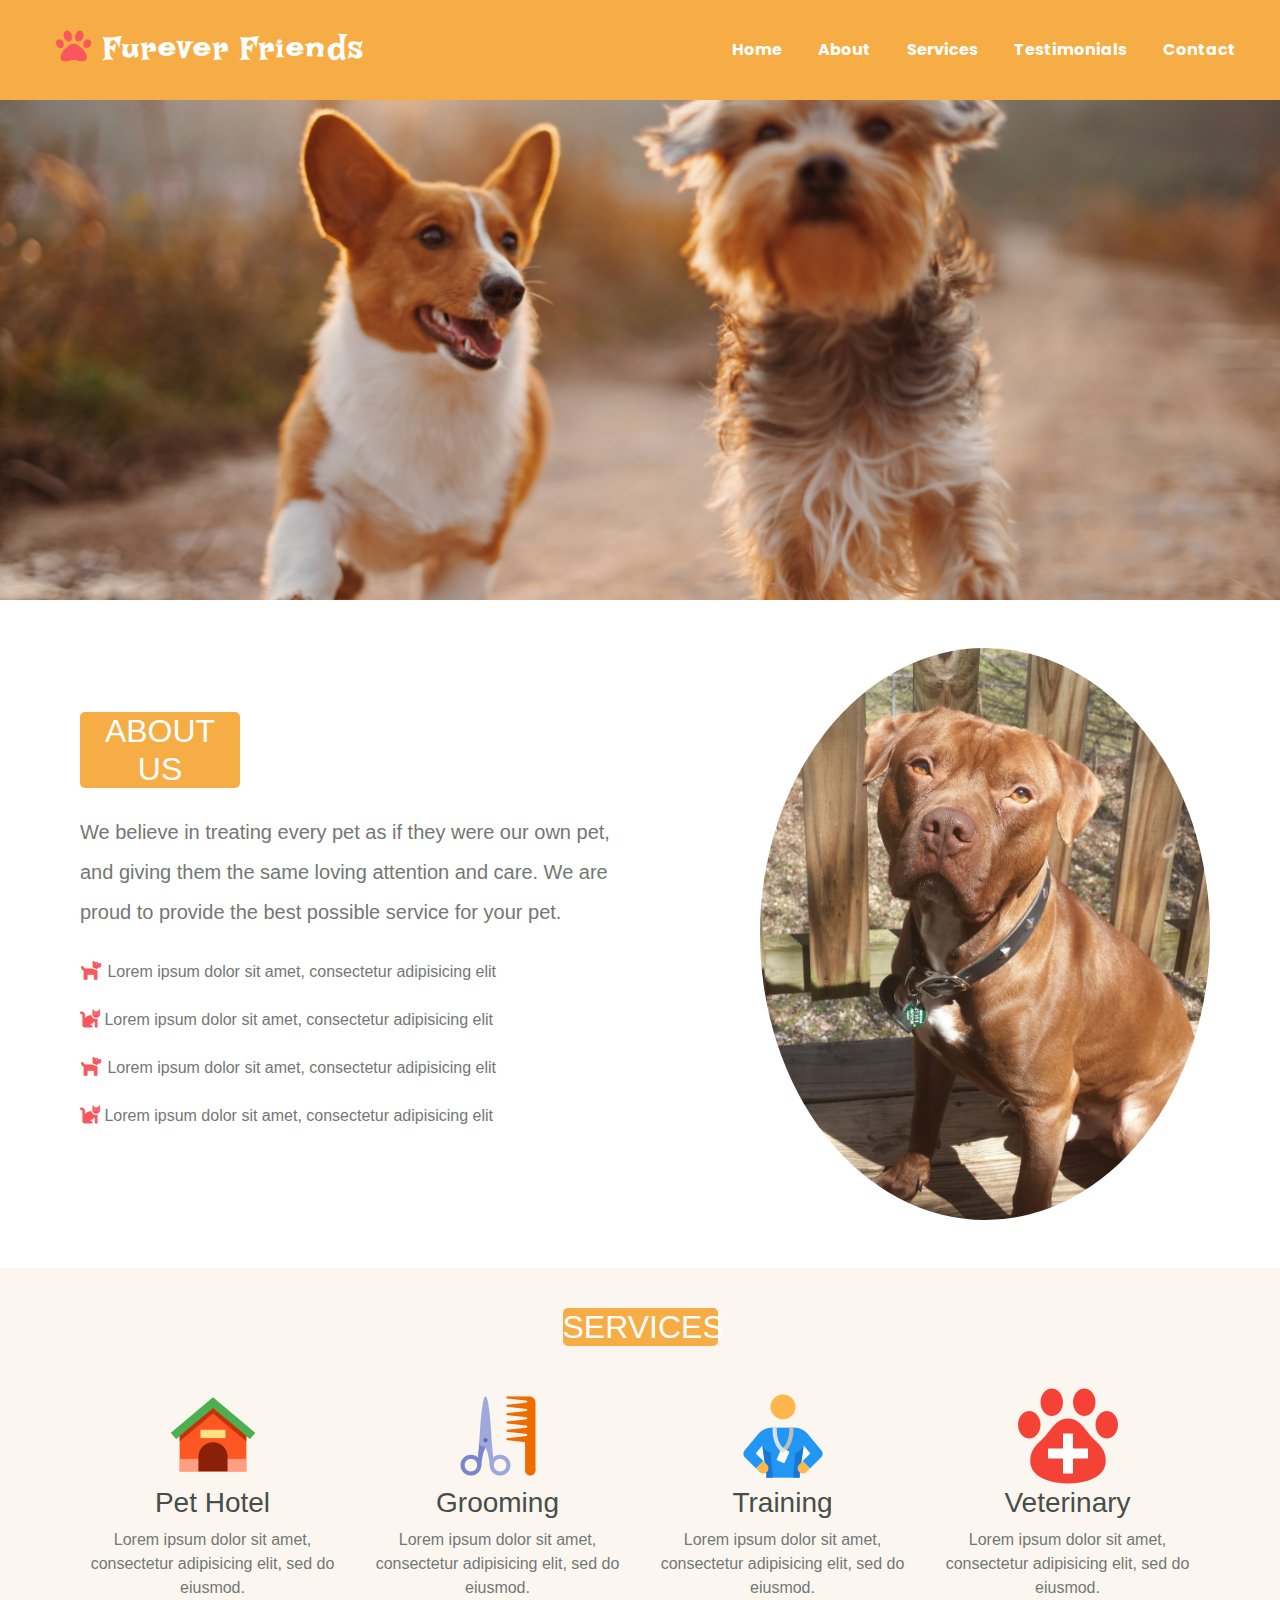
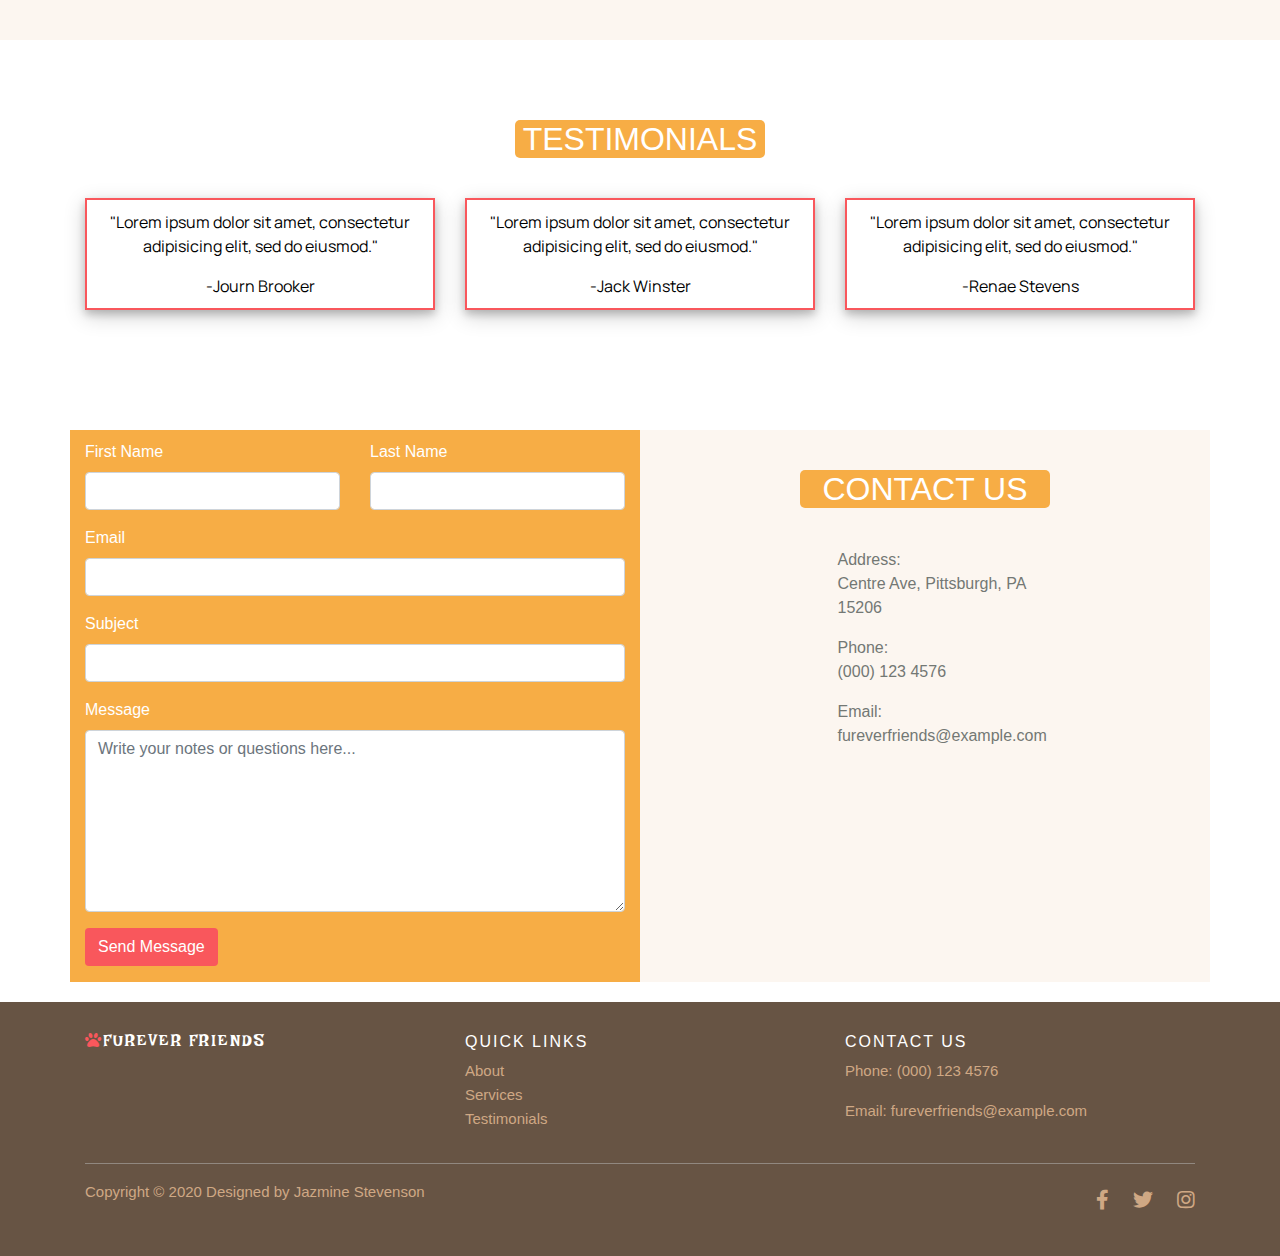
==== petweb.html @ 1e451516 "initial commit" ====
<!doctype html>
<html lang="en">
  <head>
    <!-- Required meta tags -->
    <meta charset="utf-8">
    <meta name="viewport" content="width=device-width, initial-scale=1, shrink-to-fit=no">

    <!-- Bootstrap CSS -->
    <link rel="stylesheet" href="https://stackpath.bootstrapcdn.com/bootstrap/4.4.1/css/bootstrap.min.css" integrity="sha384-Vkoo8x4CGsO3+Hhxv8T/Q5PaXtkKtu6ug5TOeNV6gBiFeWPGFN9MuhOf23Q9Ifjh" crossorigin="anonymous">

    <!--Custom CSS-->
    <link rel="stylesheet" type="text/css" href="petweb.css">

    <!--Fonts-->
    <link rel="stylesheet" type="text/css" href="https://cdnjs.cloudflare.com/ajax/libs/font-awesome/5.13.0/css/all.min.css">

    <link href="https://fonts.googleapis.com/css2?family=Lakki+Reddy&family=Poppins:wght@500&display=swap" rel="stylesheet">

   <link href="https://fonts.googleapis.com/css2?family=Manrope:wght@300;400&display=swap" rel="stylesheet">



  <title>Furever Friends</title>
  </head>
  <body>
<button onclick="topFunction()" id="myBtn" title="Go to top"><i class="fas fa-angle-up"></i></button>
  <!-- NAVIGATION BAR -->
  
    <nav id="mainnavbar" class="navbar navbar-expand-md">
      <span class="navbar-brand"><i class="fas fa-paw"></i> Furever Friends</span>
        <button class="navbar-toggler" type="button" data-toggle="collapse" data-target="#navbarSupportedContent" aria-controls="navbarSupportedContent" aria-expanded="false" aria-label="Toggle navigation">
        <span class="navbar-toggler-icon"><i class="fas fa-bars"></i></span>
        </button>
      <div class="navbar-list collapse navbar-collapse" id="navbarSupportedContent">
        <ul class="navbar-nav">
          <li class="nav-item active">
            <a class="nav-link" href="#home">Home <span class="sr-only">(current)</span></a>
          </li>
          <li class="nav-item">
            <a class="nav-link" href="#about">About</a>
          </li>
          <li class="nav-item">
            <a class="nav-link" href="#services">Services</a>
          </li>
          <li class="nav-item">
            <a class="nav-link" href="#testimonial">Testimonials</a>
          </li>
          <li class="nav-item">
            <a class="nav-link" href="#contact">Contact</a>
          </li>
        </ul>
      </div>
    </nav>

<!-- Header Image Slideshow -->
    <a name="home"></a>
    <div class="slideshowContainer">
    <div id="slideshow-example" data-component="slideshow">
        <div role="list">
          <div class="slide">
            <img src="img/img-slider1.jpg" alt="two dogs running">
          </div>
          <div class="slide">
            <img src="img/img-slider2.jpg" alt="a dog and cat laying in grass">
          </div>
          <div class="slide">
            <img src="img/img-slider3.jpg" alt="a cat lying in a bed">
          </div>
          <div class="slide">
            <img src="img/img-slider4.jpg" alt="a litter of kittens">
          </div>
        </div>
      </div>
</div>
<!-- ABOUT SECTION -->
  <a name="about"></a>
  <div class="about-section">
    <div class="container">
      <div class="row my-5">
        <div class="col-md-6 about-text pr-0">
         <h2 class="about-title mb-4">About Us</h2>
          <h5 class="mb-3">We believe in treating every pet as if they were our own pet, and giving them the same loving attention and care. We are proud to provide the best possible service for your pet.</h5>
          <ul class="about-list p-0">
            <li><i class="fas fa-dog"></i> Lorem ipsum dolor sit amet, consectetur adipisicing elit</li>
            <li><i class="fas fa-cat"></i> Lorem ipsum dolor sit amet, consectetur adipisicing elit</li>
            <li><i class="fas fa-dog"></i> Lorem ipsum dolor sit amet, consectetur adipisicing elit</li>
            <li><i class="fas fa-cat"></i> Lorem ipsum dolor sit amet, consectetur adipisicing elit</li>
          </ul>
        </div>
        <div class="col-md-6 about-img text-right p-0">
          <img src="img/aboutimg.jpg" alt="pitbull dog sitting" class="img-fluid">
        </div>
      </div>
    </div>
  </div>
  <!-- SERVICES SECTION -->
  <a name="services"></a>
  <div class="services-section">
    <div class="container">
      <div class="row">
        <div class="col-12 services-header">
          <h2 class="services-title">Services</h2>
        </div>
        <div class="col-md-6 col-lg-3 mb-4 text-center options">
          <img src="icons/pet-hotel.png">
          <h3>Pet Hotel</h3>
          <p>Lorem ipsum dolor sit amet, consectetur adipisicing elit, sed do eiusmod.
          </p>
        </div>
        <div class="col-md-6 col-lg-3 mb-4 text-center options">
          <img src="icons/pet-groom.png">
          <h3>Grooming</h3>
          <p>Lorem ipsum dolor sit amet, consectetur adipisicing elit, sed do eiusmod.
          </p>
        </div>
        <div class="col-md-6 col-lg-3 mb-4 text-center options">
          <img src="icons/pet-training.png">
          <h3>Training</h3>
          <p>Lorem ipsum dolor sit amet, consectetur adipisicing elit, sed do eiusmod.
          </p>
        </div>
        <div class="col-md-6 col-lg-3 mb-4 text-center options">
          <img src="icons/vet.png">
          <h3>Veterinary</h3>
          <p>Lorem ipsum dolor sit amet, consectetur adipisicing elit, sed do eiusmod.
          </p>
        </div>
      </div>
    </div>
  </div>
<!-- TESTIMONIAL -->
<a name="testimonial"></a>
  <div class="testimonial">
    <div class="container">
      <div class="row mb-3">
        <div class="col-12 test-header">
          <h2 class="test-title">Testimonials</h2>
        </div>
        <div class="col-sm-12 col-lg-4 quote">
          <div class="quote-text">
            <p>"Lorem ipsum dolor sit amet, consectetur adipisicing elit, sed do eiusmod."</p>
            <span class="customer">-Journ Brooker</span>
          </div>
        </div>
        <div class="col-sm-12 col-lg-4 quote">
          <div class="quote-text">
            <p>"Lorem ipsum dolor sit amet, consectetur adipisicing elit, sed do eiusmod."</p>
            <span class="customer">-Jack Winster</span>
          </div>
        </div>
        <div class="col-sm-12 col-lg-4 quote">
          <div class="quote-text">
            <p>"Lorem ipsum dolor sit amet, consectetur adipisicing elit, sed do eiusmod."</p>
            <span class="customer">-Renae Stevens</span>
          </div>
        </div>
      </div>
    </div>
  </div>


<!-- CONTACT SECTION -->
<a name="contact"></a>
<div class="contact-section">
    <div class="container">
      <div class="row">
        <div class="order-sm-2 order-md-1 col-md-6 bg1">
          <form action="#" class="contact-form">
            <div class="row form-group">
              <div class="col-md-6">
                <label for="fname">First Name</label>
                <input type="text" id="fname" class="form-control">
              </div>
              <div class="col-md-6">
                <label for="lname">Last Name</label>
                <input type="text" id="lname" class="form-control">
              </div>
            </div>

            <div class="row form-group">
              <div class="col-md-12">
                <label for="email">Email</label>
                <input type="email" id="email" class="form-control">
              </div>
            </div>

            <div class="row form-group">
              <div class="col-md-12">
                <label for="subject">Subject</label>
                <input type="subject" id="subject" class="form-control">
              </div>
            </div>

            <div class="row form-group">
              <div class="col-md-12">
                <label for="message">Message</label>
                <textarea name="message" id="message" cols="20" rows="7" class="form-control" placeholder="Write your notes or questions here..."></textarea>
              </div>
            </div>

            <div class="row form-group">
              <div class="col-md-12">
                <input type="submit" value="Send Message" class="btn btn-md text-white">
              </div>
            </div>
          </form>
        </div>

        <div class="order-sm-1 order-md-2 col-md-6 bg2">
          <div class="row justify-content-center">
            <div class="col-lg-6 contact-header">
              <h2 class="contact-title">Contact Us</h2>
              <ul class="address">
                <li>
                  <span>Address:</span>
                  <p>Centre Ave, Pittsburgh, PA 15206</p>
                </li>
                <li>
                  <span>Phone:</span>
                  <p>(000) 123 4576</p>
                </li>
                <li>
                  <span>Email:</span>
                  <p>fureverfriends@example.com</p>
                </li>
              </ul>
            </div>
          </div>
        </div>
      </div>
    </div>
  </div>

<!-- FOOTER -->
  <footer class="site-footer">
    <div class="container">
      <div class="row">
        <div class="col-sm-12 col-md-4 footer-brand">
           <h6><span><i class="fas fa-paw"></i></span>Furever Friends</h6>
        </div>

        <div class="col-sm-12 col-md-4">
          <h6>Quick Links</h6>
            <ul class="footer-links">
              <li><a href="#">About</a></li>
              <li><a href="#">Services</a></li>
              <li><a href="#">Testimonials</a></li>
            </ul>
        </div>

        <div class="col-sm-12 col-md-4">
          <h6>Contact Us</h6>
          <p>Phone: (000) 123 4576</p>
          <p>Email: fureverfriends@example.com</p>
        </div>
      </div>
      <hr> 
    </div>

    <div class="container">
      <div class="row">
        <div class="col-sm-12 col-md-6">
          <p class="copyright-text">Copyright &copy; 2020 Designed by Jazmine Stevenson</p>
        </div>

        <div class="col-sm-12 col-md-6 icons">
          <ul class="social-icons">
            <li><a class="facebook" href="#"><i class="fab fa-facebook-f"></i></a></li>
            <li><a class="twitter" href="#"><i class="fab fa-twitter"></i></a></li>
            <li><a class="instagram" href="#"><i class="fab fa-instagram"></i></a></li>
          </ul>
        </div>
      </div> 
    </div>
  </footer>


    <!-- Optional JavaScript -->
    <!-- jQuery first, then Popper.js, then Bootstrap JS -->
    <script src="https://code.jquery.com/jquery-3.4.1.slim.min.js" integrity="sha384-J6qa4849blE2+poT4WnyKhv5vZF5SrPo0iEjwBvKU7imGFAV0wwj1yYfoRSJoZ+n" crossorigin="anonymous"></script>
    <script src="https://cdn.jsdelivr.net/npm/popper.js@1.16.0/dist/umd/popper.min.js" integrity="sha384-Q6E9RHvbIyZFJoft+2mJbHaEWldlvI9IOYy5n3zV9zzTtmI3UksdQRVvoxMfooAo" crossorigin="anonymous"></script>
    <script src="https://stackpath.bootstrapcdn.com/bootstrap/4.4.1/js/bootstrap.min.js" integrity="sha384-wfSDF2E50Y2D1uUdj0O3uMBJnjuUD4Ih7YwaYd1iqfktj0Uod8GCExl3Og8ifwB6" crossorigin="anonymous"></script>

    <script src="petweb.js"></script>
  </body>
</html>
---- petweb.css ----
/*NAVBAR*/
#mainnavbar{
	background-color: #f7ad45;
	height: 100px;

}

.navbar-brand{
	color: white;
	margin-left: 40px;
	font-size: 2rem;
	line-height: 1;
	font-weight: 700;
	letter-spacing: 2px;
	font-family: 'Lakki Reddy', cursive;
}

.navbar-brand .fa-paw{
	color: #F9575C;
	font-size: 35px;
}

.navbar-toggler i{
	color: #F9575C;
	font-size: 25px;
}

.navbar-list{
	justify-content: flex-end;
	
}

.navbar-nav .nav-item{
	padding-right: 20px;
}

.navbar-nav .nav-link{
	color: white;
	font-weight: 700;
	background-color: #f7ad45;
	font-family: 'Poppins', sans-serif;
}

.nav-item a:hover{
	background-color: #F9575C;
	border-radius: 355px 45px 225px 75px/15px 225px 15px 255px;
}

/*Image Slideshow*/

.slideshowContainer img{
  	background-size: cover;
  	background-repeat: no-repeat;
  	background-position: top;
  	background-position: center center; 
  	height: 500px;
  	/*min-height: 400px;
  	height: calc(100vh);*/ 
  	position: relative;
  	width:100%;
  	object-fit: cover;
  	overflow: hidden;

}

 [data-component="slideshow"] .slide {
    display: none;
  }

  [data-component="slideshow"] .slide.active {
    display: block;
  }

/*About Section*/

.about-title{
	text-transform: uppercase;
	background: #f7ad45;
	width:160px;
	text-align: center;
	border-radius: 5px;
	color: white;
}

.about-text{
	color: #737874;
	padding-left: 10px;
	text-align: left;
	align-self: center;
}

.about-text h5{
	line-height: 2;
}

.about-list{
	list-style: none;
	line-height: 3;
}

.about-list i{
	color: #F9575C;
	font-size: 20px;
}

.about-section img{
	border-radius: 50%;
	width: 450px;
}

/*Services Section*/

.services-section{
	background-color: #fcf6f0;
}

.services-header h2{
	text-transform: uppercase;
	background: #f7ad45;
	width:155px;
	border-radius: 5px;
	color: white;
	text-align: center;
}

.services-title{
	margin: auto;
	margin-top: 40px;
	margin-bottom: 40px; 
}

.services-section h3{
	color: #484d49;
}

.services-section p{
	color: #737874;
}

.options:hover {
	border: 1px solid #f7ad45;
	box-shadow: 0 4px 8px 0 rgba(0, 0, 0, 0.2), 0 6px 20px 0 rgba(0, 0, 0, 0.19);
}

/*TESTIMONIALS*/
.testimonial {
  	height: 350px;
  	width:100%;	
  	padding: 20px 0;
  	margin: 20px 0;
}

.test-header h2{
	text-transform: uppercase;
	background: #f7ad45;
	width: 250px;
	border-radius: 5px;
	color: white;
	text-align: center;

}

.test-title{
	margin: auto;
	margin-top: 40px;
	margin-bottom: 40px;

}

.quote{
	text-align: center;
	margin-bottom: 15px;
	
}

.quote-text{
	border: 2px solid #F9575C;
	box-shadow: 0 4px 8px 0 rgba(0, 0, 0, 0.2), 0 6px 20px 0 rgba(0, 0, 0, 0.19);
	border-radius: 355px 45px 225px 75px/0px 300px 15px 255px #F9575C;
	font-family: 'Manrope', sans-serif;
	color: black;
	padding: 10px;
}


/*CONTACT SECTION*/
.contact-section .bg1 {
	background-color: #f7ad45;
	color: white;
}

.contact-section .btn {
	background-color: #F9575C;
}
.contact-form {
	margin-top: 10px;
}

.contact-header h2 {
	text-transform: uppercase;
	background: #f7ad45;
	width: 250px;
	border-radius: 5px;
	color: white;
	text-align: center;

}

.contact-title {
	margin: auto;
	margin-top: 40px;
	margin-bottom: 40px;

}

.bg2 {
	background-color: #fcf6f0;
	color: #737874;
}

.address{
	list-style: none;
}

/*Footer*/
.site-footer{
	background-color: #675444;
	padding:30px 0 20px;
	font-size:15px;
  	line-height:24px;
  	color:#cfa884;
  	margin-top: 20px;
}

.footer-links{
	list-style: none;
	padding-left: 0;
}

.site-footer a{
  color:#cfa884;
}

.footer-brand{
	font-family: 'Lakki Reddy', cursive;
}

.footer-brand span{
	color: #F9575C;
	
}

.site-footer h6{
	color:#fff;
	font-size:16px;
	text-transform:uppercase;
	/*margin-top:5px;*/
	letter-spacing:2px;
}

.site-footer hr{
  border-top-color:#bbb;
  opacity:0.5;
}

.footer-links a:hover{
	text-decoration: none;
}

.site-footer .social-icons a{
  line-height:40px;
  margin-left:20px;
  margin-right:0;
  font-size: 20px;
}

.social-icons{
	list-style-type: none;
	text-align: right;
}

.social-icons li{
	display: inline-block;
}

.facebook i:hover {
	color: #2459ad;
}

.twitter i:hover {
	color: #689ced;
}

.instagram i:hover {
	color: #f0295e;
}

.copright-text {
	margin: 0;
}



/*Scroll Icon*/
#myBtn {
  display: none;
  position: fixed;
  bottom: 20px;
  right: 30px;
  z-index: 99;
  font-size: 18px;
  border: none;
  background-color: #F9575C;
  color: white;
  cursor: pointer;
  border-radius: 50%;
  height: 40px;
  width: 40px;
  text-align: center;
}



	/*Media Queries*/

@media (min-width: 768px) and (max-width:991px){

	        /*NAVBAR*/
		.navbar-brand{
			margin:auto;
			padding-right: 10px;
			font-size: 25px;
		}

		.navbar-nav .nav-item{
			padding-right: 10px;
		}

			/*ABOUT SECTION*/
		.about-section .container{
			/*width: 100%;*/
		}

		.about-list li{
			line-height: 2; 
		}

		.about-img img{
			max-width: 350px;
			text-align: right;
			/*margin: auto;*/
		}

			/*SERVICES SECTION*/
		.services-title{
			margin-top: 30px;
		}

		/*TESTIMONIALS SECTION*/
		.test-title{
			margin-bottom: 20px;
		}

}

@media(max-width: 767px){
	/*NAVBAR*/

	#mainnavbar{
		height: auto;
	}

	.navbar-list ul{
		text-align: center;
		width: 100%;
	}
	/*ABOUT SECTION*/

	.about-text h5{
		padding: 0px 20px;
	}

	.about-title{
		margin: auto;
	}

	.about-img{
		width: 250px;
		margin: auto;
	}

	.about-list li{
		line-height: 2;
		padding: 0px 20px;
	}

	/*TESTIMONIALS SECTION*/
		.test-title {
			margin: auto;
			margin-bottom: 10px;
		}

		/*CONTACT SECTION*/

		.bg2 {
			margin-top: 80px;
		}

		.address {
			text-align: center;
			padding-left: 0;
		}

		 /*FOOTER*/

		.site-footer{
			text-align: center;
			padding-top: 0;
		}

		.footer-links{
			padding-left: 0;
		}

		.site-footer ul{
			text-align: center;
			padding-left: 0;
		}

}

@media(max-width: 576px){
	.navbar-brand {
		font-size: 20px;
		margin-left: 0;
	}

	.navbar-brand .fa-paw {
		font-size: 20px;
	}

	/*CONTACT SECTION*/

	.bg1 {
		order: 2;
	}

	.bg2 {
		order: 1;
	}

	/*FOOTER*/


}
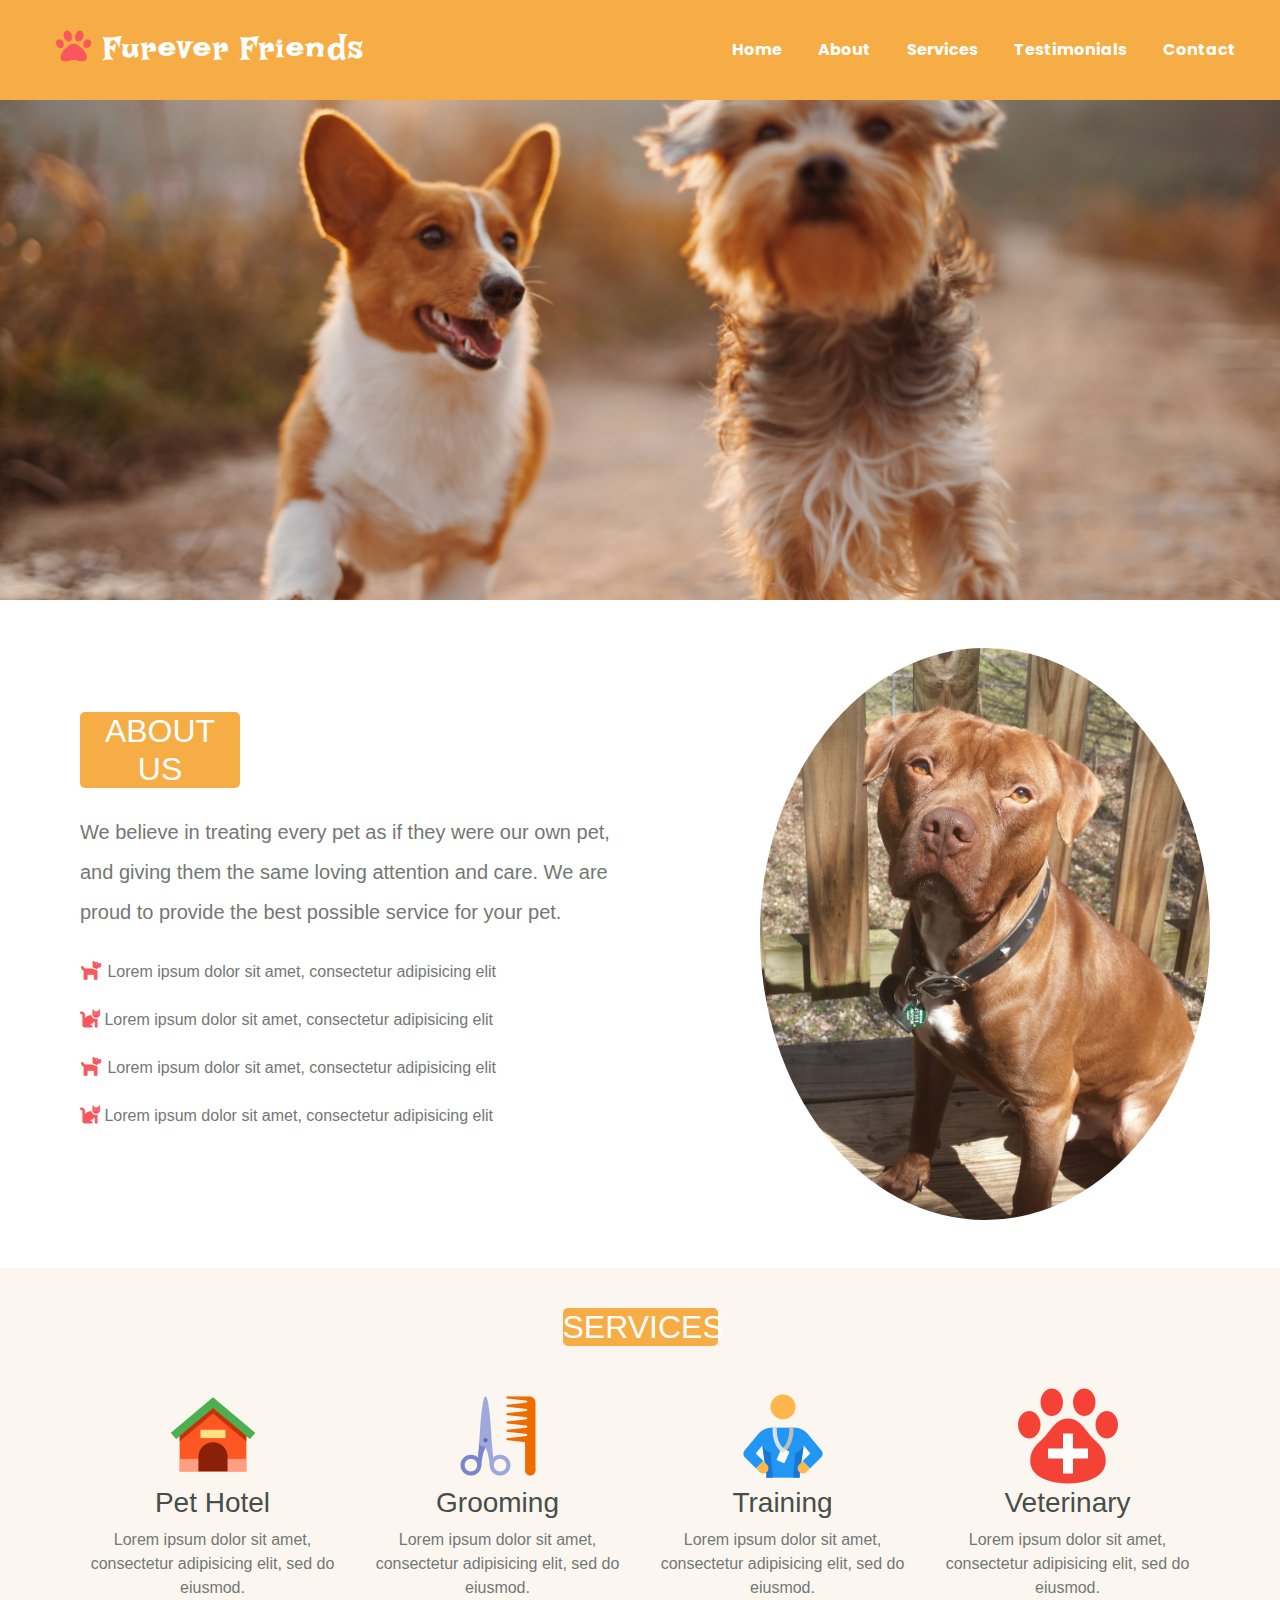
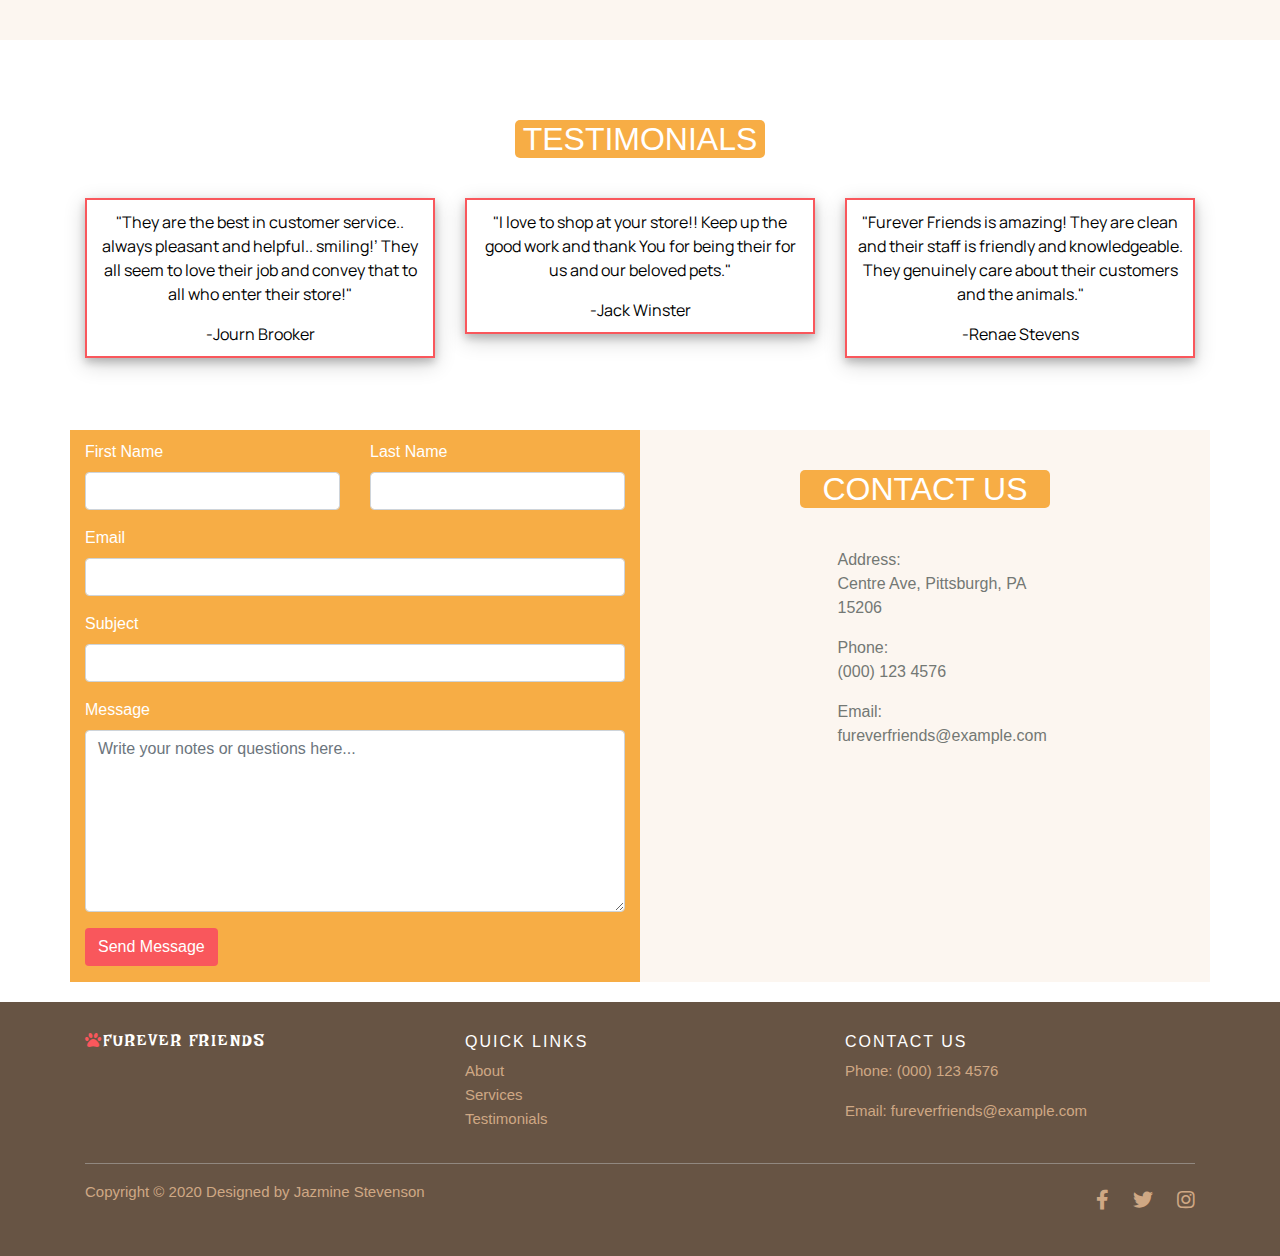
==== commit 82be5cdf: "added text to each testimonial" ====
--- a/petweb.html
+++ b/petweb.html
@@ -138,19 +138,19 @@
         </div>
         <div class="col-sm-12 col-lg-4 quote">
           <div class="quote-text">
-            <p>"Lorem ipsum dolor sit amet, consectetur adipisicing elit, sed do eiusmod."</p>
+            <p>"They are the best in customer service.. always pleasant and helpful.. smiling!’ They all seem to love their job and convey that to all who enter their store!"</p>
             <span class="customer">-Journ Brooker</span>
           </div>
         </div>
         <div class="col-sm-12 col-lg-4 quote">
           <div class="quote-text">
-            <p>"Lorem ipsum dolor sit amet, consectetur adipisicing elit, sed do eiusmod."</p>
+            <p>"I love to shop at your store!! Keep up the good work and thank You for being their for us and our beloved pets."</p>
             <span class="customer">-Jack Winster</span>
           </div>
         </div>
         <div class="col-sm-12 col-lg-4 quote">
           <div class="quote-text">
-            <p>"Lorem ipsum dolor sit amet, consectetur adipisicing elit, sed do eiusmod."</p>
+            <p>"Furever Friends is amazing! They are clean and their staff is friendly and knowledgeable. They genuinely care about their customers and the animals."</p>
             <span class="customer">-Renae Stevens</span>
           </div>
         </div>
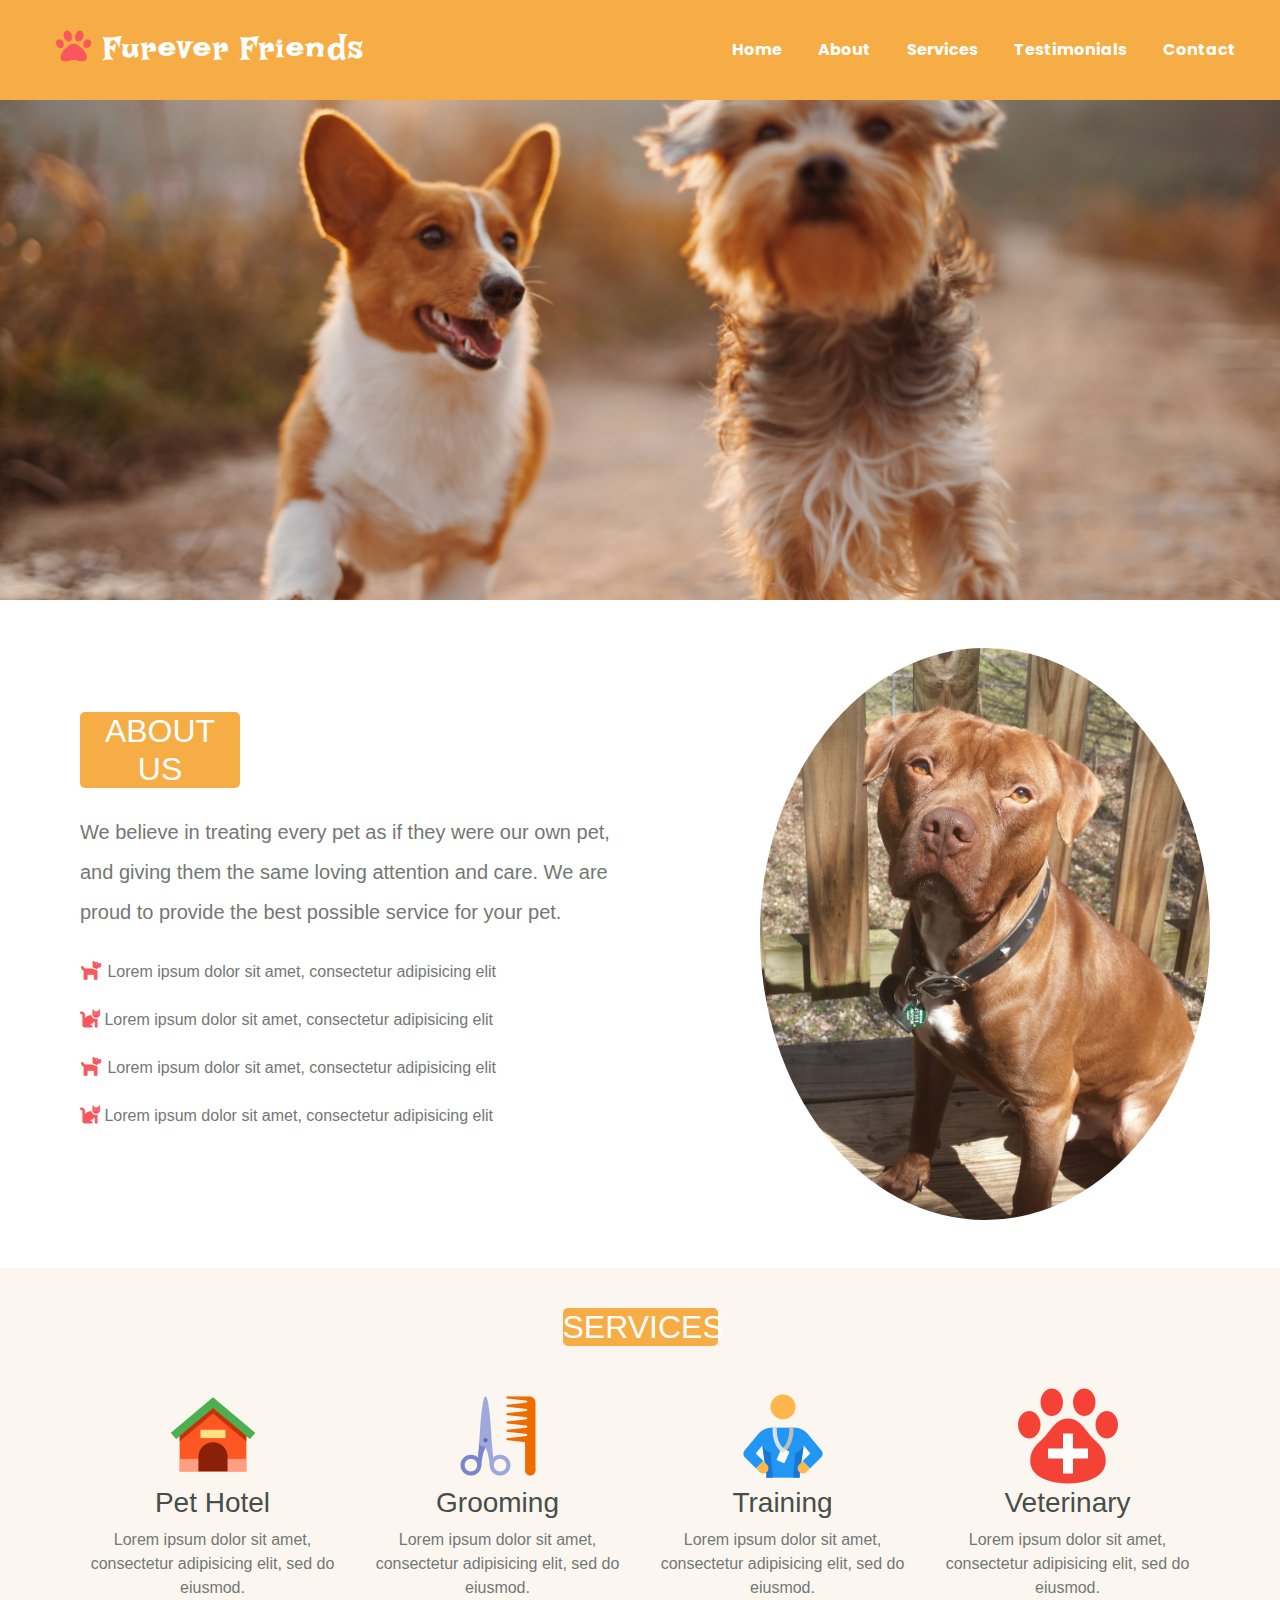
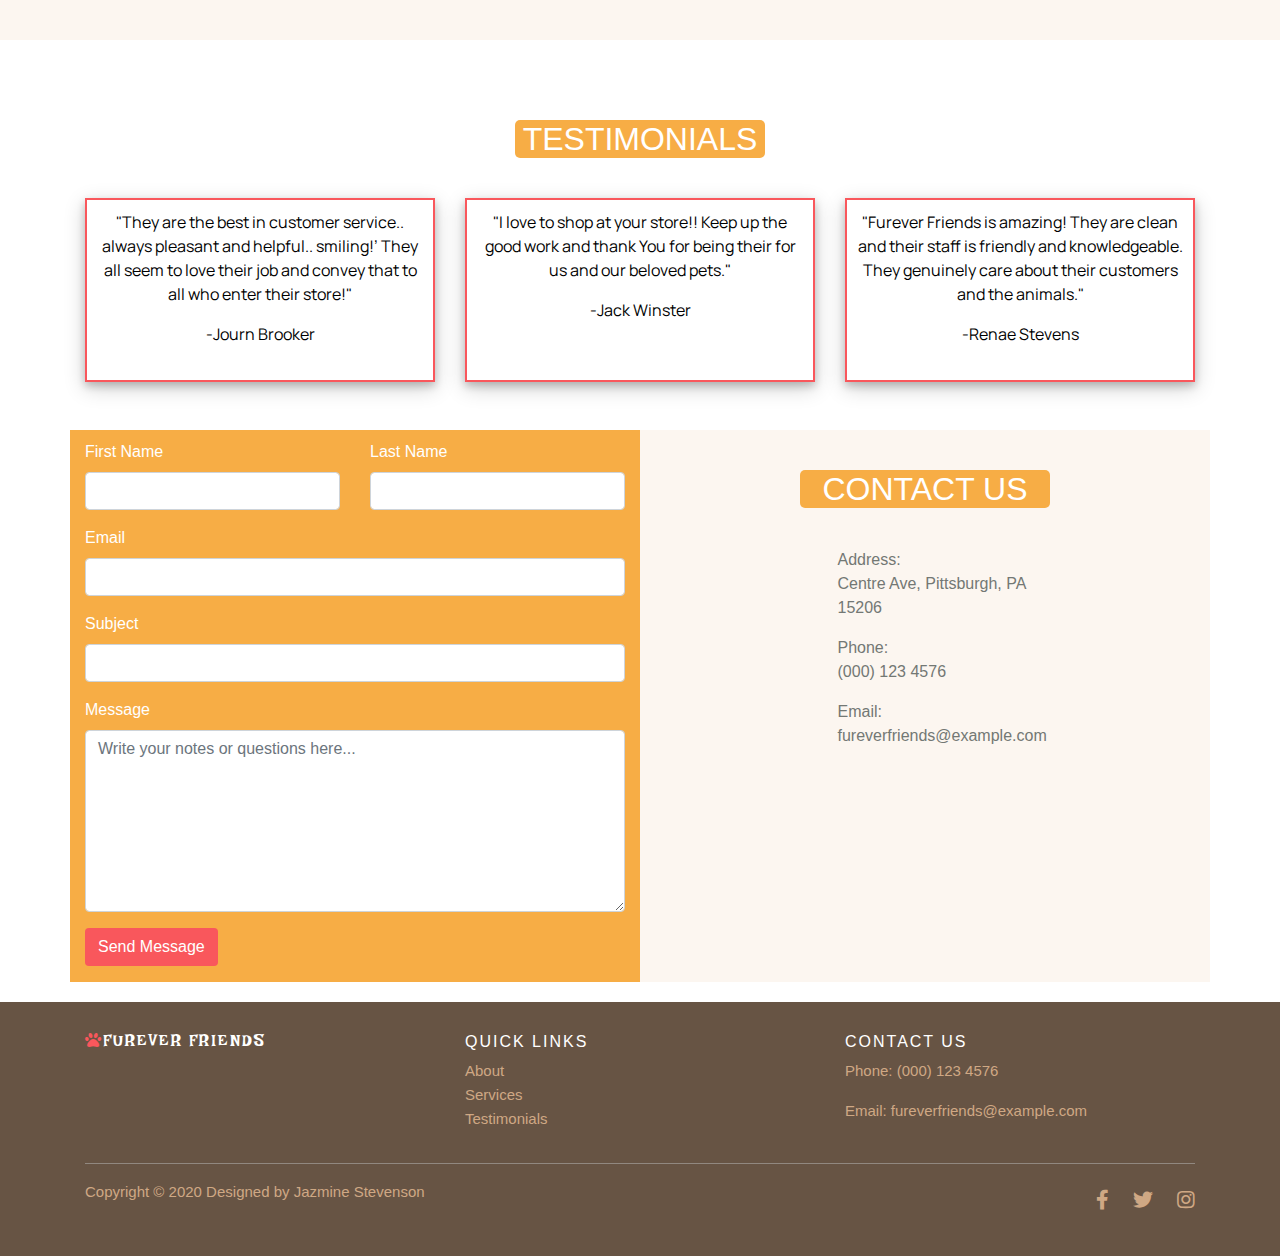
==== commit b921ee48: "updated footer links" ====
--- a/petweb.html
+++ b/petweb.html
@@ -242,9 +242,9 @@
         <div class="col-sm-12 col-md-4">
           <h6>Quick Links</h6>
             <ul class="footer-links">
-              <li><a href="#">About</a></li>
-              <li><a href="#">Services</a></li>
-              <li><a href="#">Testimonials</a></li>
+              <li><a href="#about">About</a></li>
+              <li><a href="#services">Services</a></li>
+              <li><a href="#testimonial">Testimonials</a></li>
             </ul>
         </div>
 
--- a/petweb.css
+++ b/petweb.css
@@ -55,8 +55,6 @@
   	background-position: top;
   	background-position: center center; 
   	height: 500px;
-  	/*min-height: 400px;
-  	height: calc(100vh);*/ 
   	position: relative;
   	width:100%;
   	object-fit: cover;
@@ -324,6 +322,12 @@
 
 	/*Media Queries*/
 
+@media (min-width: 992px){
+	.quote-text{
+		height: 184px;
+	}
+}
+
 @media (min-width: 768px) and (max-width:991px){
 
 	        /*NAVBAR*/
@@ -338,9 +342,6 @@
 		}
 
 			/*ABOUT SECTION*/
-		.about-section .container{
-			/*width: 100%;*/
-		}
 
 		.about-list li{
 			line-height: 2; 
@@ -349,7 +350,6 @@
 		.about-img img{
 			max-width: 350px;
 			text-align: right;
-			/*margin: auto;*/
 		}
 
 			/*SERVICES SECTION*/
@@ -358,8 +358,14 @@
 		}
 
 		/*TESTIMONIALS SECTION*/
-		.test-title{
-			margin-bottom: 20px;
+		.test-title {
+			margin: auto;
+			margin-bottom: 10px;
+		}
+
+		.testimonial{
+			padding-top: 0;
+			height: 450px;
 		}
 
 }
@@ -375,6 +381,7 @@
 		text-align: center;
 		width: 100%;
 	}
+	
 	/*ABOUT SECTION*/
 
 	.about-text h5{
@@ -402,9 +409,8 @@
 		}
 
 		/*CONTACT SECTION*/
-
 		.bg2 {
-			margin-top: 80px;
+			margin-top: 7.5rem;
 		}
 
 		.address {
@@ -428,6 +434,22 @@
 			padding-left: 0;
 		}
 
+		.facebook i {
+			color: #2459ad;
+		}
+
+		.twitter i {
+			color: #689ced;
+		}
+
+		.instagram i {
+			color: #f0295e;
+		}
+
+		.footer-brand {
+			padding-top: 20px;
+			padding-bottom: 20px;
+		}
 }
 
 @media(max-width: 576px){
@@ -450,7 +472,4 @@
 		order: 1;
 	}
 
-	/*FOOTER*/
-
-
-}
+}
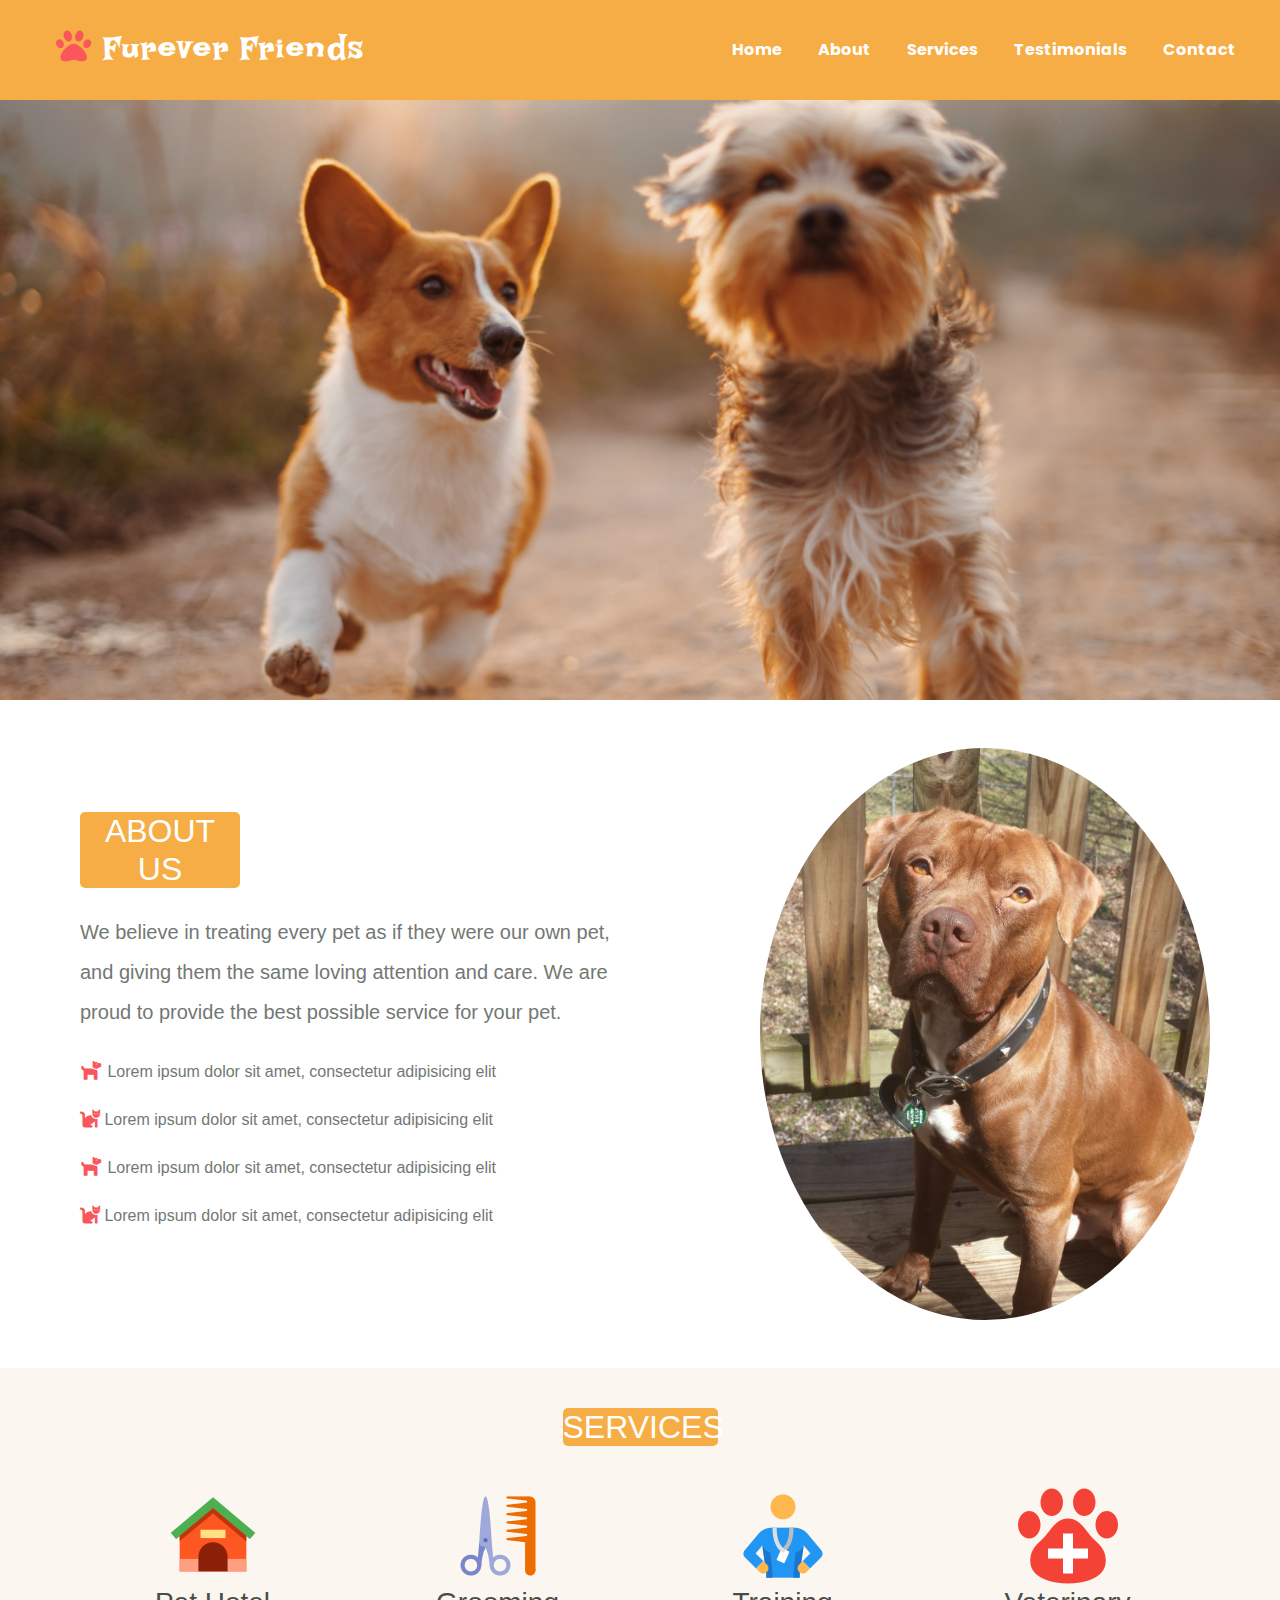
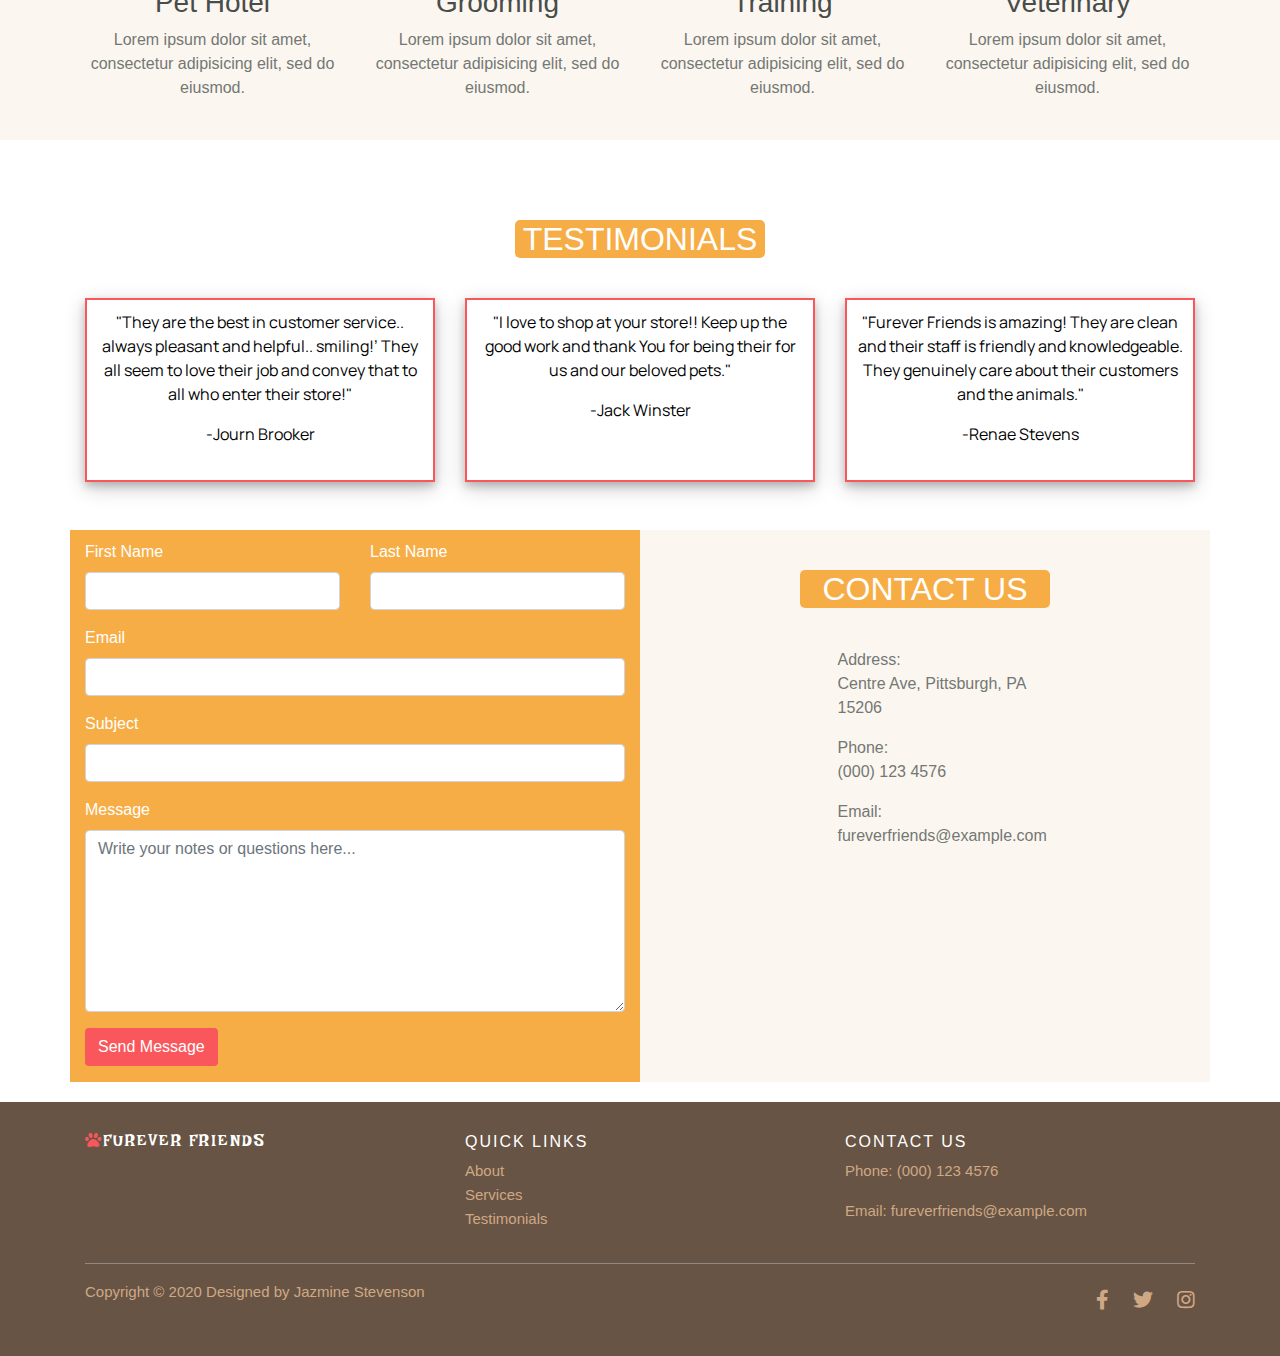
==== commit a635c4cd: "added spaces" ====
--- a/petweb.html
+++ b/petweb.html
@@ -34,7 +34,7 @@
       <div class="navbar-list collapse navbar-collapse" id="navbarSupportedContent">
         <ul class="navbar-nav">
           <li class="nav-item active">
-            <a class="nav-link" href="#home">Home <span class="sr-only">(current)</span></a>
+            <a class="nav-link home" href="#home">Home <span class="sr-only">(current)</span></a>
           </li>
           <li class="nav-item">
             <a class="nav-link" href="#about">About</a>
--- a/petweb.css
+++ b/petweb.css
@@ -1,12 +1,12 @@
 
 /*NAVBAR*/
-#mainnavbar{
+#mainnavbar {
 	background-color: #f7ad45;
 	height: 100px;
 
 }
 
-.navbar-brand{
+.navbar-brand {
 	color: white;
 	margin-left: 40px;
 	font-size: 2rem;
@@ -16,50 +16,54 @@
 	font-family: 'Lakki Reddy', cursive;
 }
 
-.navbar-brand .fa-paw{
+.navbar-brand .fa-paw {
 	color: #F9575C;
 	font-size: 35px;
 }
 
-.navbar-toggler i{
+.navbar-toggler i {
 	color: #F9575C;
 	font-size: 25px;
 }
 
-.navbar-list{
+.navbar-list {
 	justify-content: flex-end;
 	
 }
 
-.navbar-nav .nav-item{
+.navbar-nav .nav-item {
 	padding-right: 20px;
 }
 
-.navbar-nav .nav-link{
+.navbar-nav .nav-link .home a {
+	background: #F9575C;
+	border-radius: 355px 45px 225px 75px/15px 225px 15px 255px;
+}
+
+.navbar-nav .nav-link {
 	color: white;
 	font-weight: 700;
 	background-color: #f7ad45;
 	font-family: 'Poppins', sans-serif;
 }
 
-.nav-item a:hover{
+.nav-item a:hover {
 	background-color: #F9575C;
 	border-radius: 355px 45px 225px 75px/15px 225px 15px 255px;
 }
 
 /*Image Slideshow*/
 
-.slideshowContainer img{
+.slideshowContainer img {
   	background-size: cover;
   	background-repeat: no-repeat;
   	background-position: top;
   	background-position: center center; 
-  	height: 500px;
+  	height: 600px;
   	position: relative;
   	width:100%;
   	object-fit: cover;
   	overflow: hidden;
-
 }
 
  [data-component="slideshow"] .slide {
